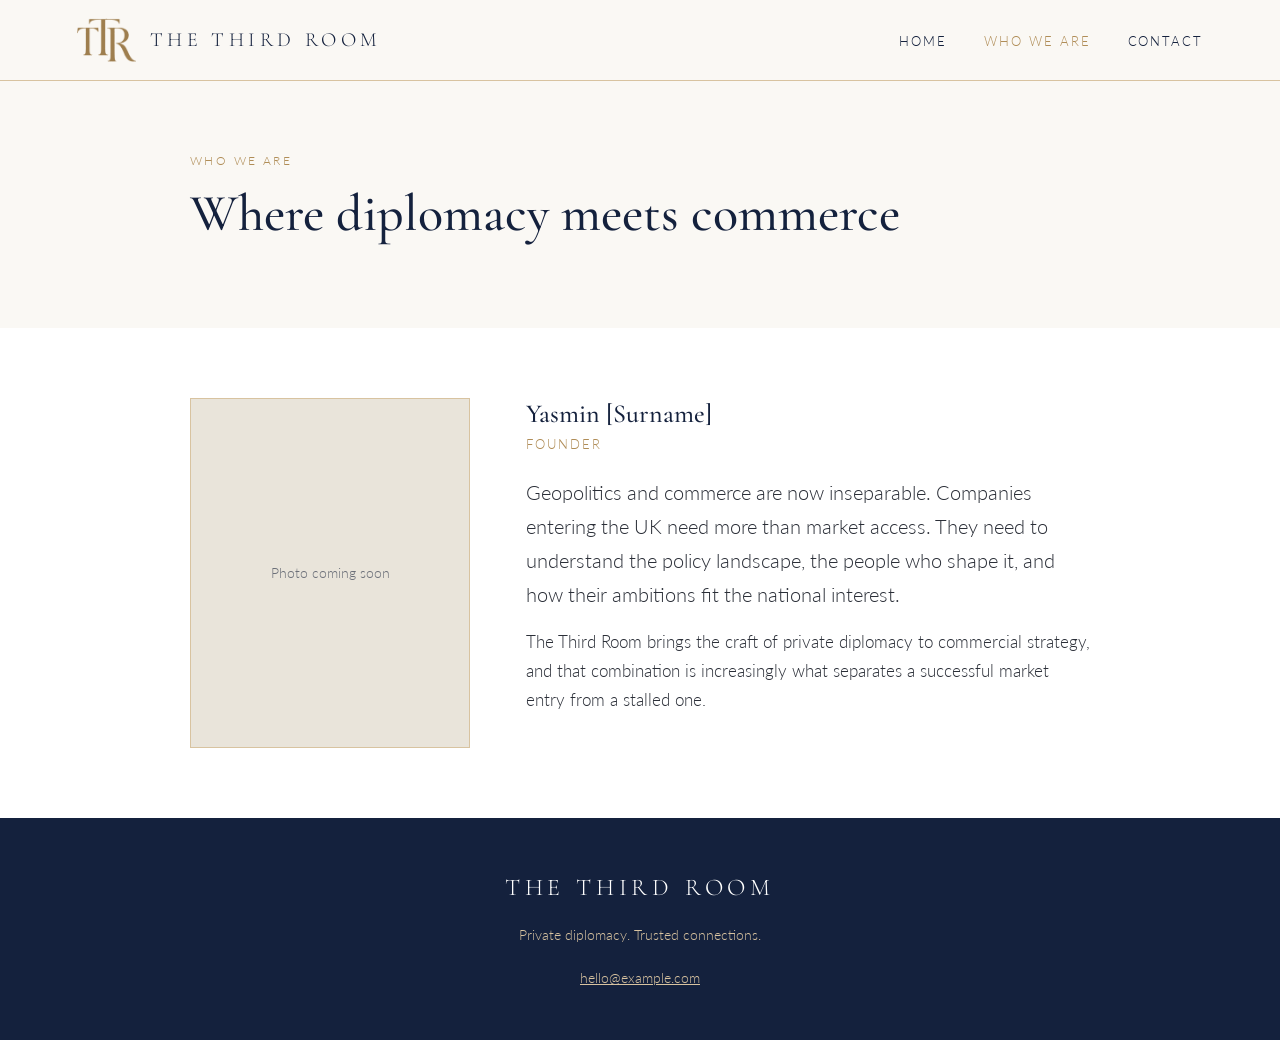
==== who-we-are.html @ 22259e72 "Add files via upload" ====
<!DOCTYPE html>
<html lang="en-GB">
<head>
  <meta charset="UTF-8">
  <meta name="viewport" content="width=device-width, initial-scale=1.0">
  <title>Who we are | The Third Room</title>
  <meta name="description" content="The Third Room brings the craft of private diplomacy to commercial strategy for companies entering the UK.">
  <link rel="preconnect" href="https://fonts.googleapis.com">
  <link rel="preconnect" href="https://fonts.gstatic.com" crossorigin>
  <link href="https://fonts.googleapis.com/css2?family=Cormorant+Garamond:ital,wght@0,500;1,400&family=Lato:wght@300;400&display=swap" rel="stylesheet">
  <link rel="stylesheet" href="css/style.css">
  <link rel="icon" type="image/png" sizes="32x32" href="images/favicon-32.png">
  <link rel="apple-touch-icon" href="images/apple-touch-icon.png">
</head>
<body>

  <header class="site-header">
    <a class="logo" href="index.html"><img src="images/ttr-monogram.png" alt=""><span>THE THIRD ROOM</span></a>
    <nav>
      <a href="index.html">Home</a>
      <a href="who-we-are.html" class="active">Who we are</a>
      <a href="#contact">Contact</a>
    </nav>
  </header>

  <main>
    <section class="section">
      <div class="container">
        <p class="eyebrow">Who we are</p>
        <h1>Where diplomacy meets commerce</h1>
      </div>
    </section>

    <section class="section alt">
      <div class="container profile">
        <div class="photo">
          <!-- Replace this line with: <img src="images/yasmin.jpg" alt="Yasmin [Surname]"> -->
          Photo coming soon
        </div>
        <div>
          <h3>Yasmin [Surname]</h3>
          <p class="role">Founder</p>
          <p class="lead">Geopolitics and commerce are now inseparable. Companies entering the UK need more than market access. They need to understand the policy landscape, the people who shape it, and how their ambitions fit the national interest.</p>
          <p>The Third Room brings the craft of private diplomacy to commercial strategy, and that combination is increasingly what separates a successful market entry from a stalled one.</p>
          <!-- Add Yasmin's personal bio here as extra <p> paragraphs -->
        </div>
      </div>
    </section>
  </main>

  <footer class="site-footer" id="contact">
    <p class="footer-name">THE THIRD ROOM</p>
    <p>Private diplomacy. Trusted connections.</p>
    <p style="margin-top:20px;"><a href="mailto:hello@example.com">hello@example.com</a></p>
  </footer>

</body>
</html>
---- css/style.css ----
:root {
  --navy: #14213d;
  --gold: #b08d57;
  --gold-light: #d8c3a0;
  --cream: #faf8f4;
  --text: #2b2f38;
  --muted: #6b6f78;
  --serif: "Cormorant Garamond", Georgia, serif;
  --sans: "Lato", "Helvetica Neue", Arial, sans-serif;
}

* { box-sizing: border-box; margin: 0; padding: 0; }

body {
  background: var(--cream);
  color: var(--text);
  font-family: var(--sans);
  font-weight: 300;
  line-height: 1.7;
  font-size: 17px;
}

img { max-width: 100%; display: block; }
a { color: var(--navy); }

/* Header */
.site-header {
  display: flex;
  align-items: center;
  justify-content: space-between;
  padding: 18px 6vw;
  border-bottom: 1px solid var(--gold-light);
  background: var(--cream);
}
.site-header .logo {
  display: flex;
  align-items: center;
  gap: 14px;
  text-decoration: none;
}
.site-header .logo img { height: 44px; width: auto; }
.site-header .logo span {
  font-family: var(--serif);
  font-size: 20px;
  letter-spacing: 0.22em;
  color: var(--navy);
}
.site-header nav a {
  margin-left: 32px;
  text-decoration: none;
  text-transform: uppercase;
  letter-spacing: 0.15em;
  font-size: 13px;
  color: var(--navy);
}
.site-header nav a:hover,
.site-header nav a.active { color: var(--gold); }

/* Hero */
.hero {
  text-align: center;
  padding: 90px 6vw 80px;
}
.hero img.hero-logo { width: min(460px, 90%); margin: 0 auto 48px; }
.hero blockquote {
  font-family: var(--serif);
  font-style: italic;
  font-size: clamp(26px, 3.4vw, 40px);
  line-height: 1.35;
  color: var(--navy);
  max-width: 820px;
  margin: 0 auto;
}
.rule {
  width: 80px;
  height: 1px;
  background: var(--gold);
  border: 0;
  margin: 40px auto;
}

/* Sections */
.section { padding: 70px 6vw; }
.section.alt { background: #fff; }
.container { max-width: 900px; margin: 0 auto; }
h1, h2, h3 {
  font-family: var(--serif);
  font-weight: 500;
  color: var(--navy);
  line-height: 1.2;
}
h1 { font-size: clamp(36px, 4.5vw, 52px); margin-bottom: 12px; }
h2 { font-size: clamp(28px, 3.2vw, 38px); margin-bottom: 20px; }
h3 { font-size: 26px; margin-bottom: 4px; }
.eyebrow {
  text-transform: uppercase;
  letter-spacing: 0.2em;
  font-size: 12px;
  color: var(--gold);
  margin-bottom: 12px;
}
p + p { margin-top: 1em; }
.lead { font-size: 20px; }

/* Buttons */
.button {
  display: inline-block;
  margin-top: 28px;
  padding: 14px 34px;
  border: 1px solid var(--navy);
  color: var(--navy);
  text-decoration: none;
  text-transform: uppercase;
  letter-spacing: 0.15em;
  font-size: 13px;
  transition: background 0.2s, color 0.2s;
}
.button:hover { background: var(--navy); color: var(--cream); }

/* Profile */
.profile {
  display: grid;
  grid-template-columns: 280px 1fr;
  gap: 56px;
  align-items: start;
}
.profile .photo {
  aspect-ratio: 4 / 5;
  background: #e9e4da;
  border: 1px solid var(--gold-light);
  display: flex;
  align-items: center;
  justify-content: center;
  color: var(--muted);
  font-size: 14px;
  overflow: hidden;
}
.profile .photo img { width: 100%; height: 100%; object-fit: cover; }
.profile .role {
  color: var(--gold);
  text-transform: uppercase;
  letter-spacing: 0.15em;
  font-size: 13px;
  margin-bottom: 20px;
}

/* Footer */
.site-footer {
  background: var(--navy);
  color: var(--gold-light);
  text-align: center;
  padding: 50px 6vw;
  font-size: 14px;
}
.site-footer .footer-name {
  font-family: var(--serif);
  font-size: 24px;
  letter-spacing: 0.2em;
  color: #fff;
  margin-bottom: 6px;
}
.site-footer a { color: var(--gold-light); }

/* Mobile */
@media (max-width: 720px) {
  .site-header { flex-direction: column; gap: 12px; }
  .site-header nav a { margin: 0 12px; }
  .profile { grid-template-columns: 1fr; gap: 28px; }
  .profile .photo { max-width: 280px; }
  .hero { padding: 60px 6vw; }
}
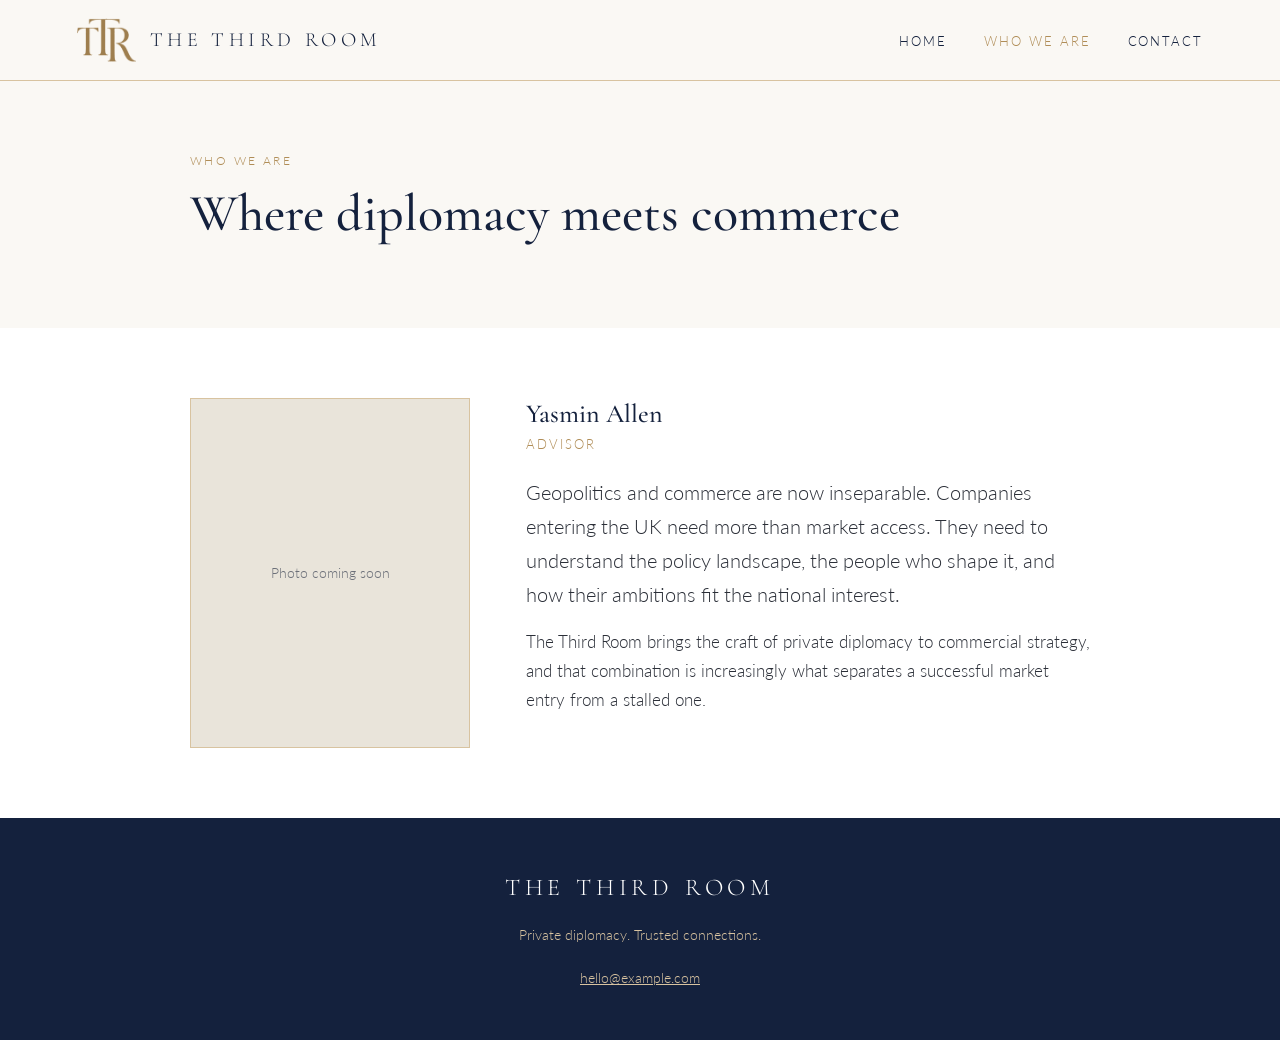
==== commit 50e45c4d: "Update who-we-are.html" ====
--- a/who-we-are.html
+++ b/who-we-are.html
@@ -38,8 +38,8 @@
           Photo coming soon
         </div>
         <div>
-          <h3>Yasmin [Surname]</h3>
-          <p class="role">Founder</p>
+          <h3>Yasmin Allen</h3>
+          <p class="role">Advisor</p>
           <p class="lead">Geopolitics and commerce are now inseparable. Companies entering the UK need more than market access. They need to understand the policy landscape, the people who shape it, and how their ambitions fit the national interest.</p>
           <p>The Third Room brings the craft of private diplomacy to commercial strategy, and that combination is increasingly what separates a successful market entry from a stalled one.</p>
           <!-- Add Yasmin's personal bio here as extra <p> paragraphs -->
